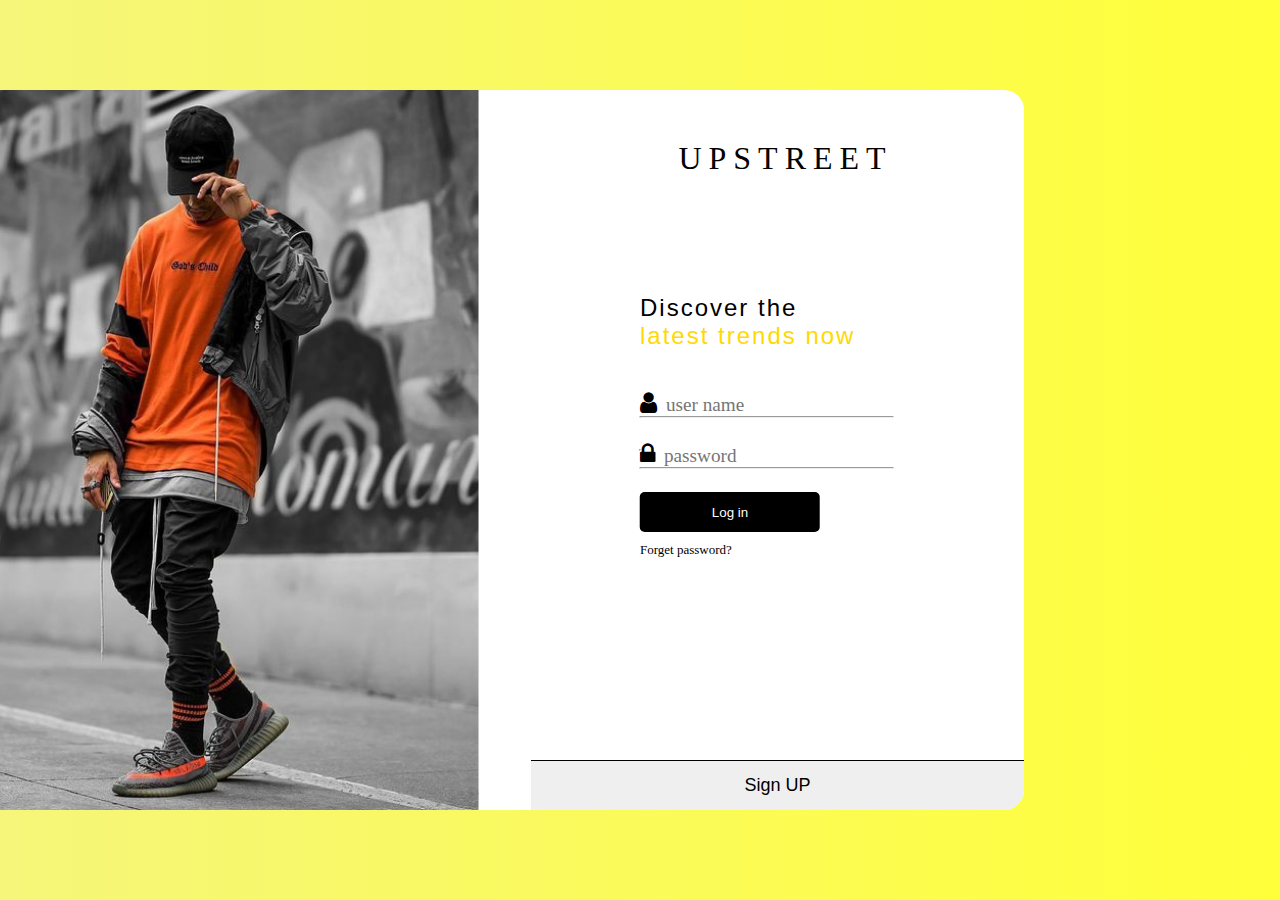
==== login.html @ 818ec59f "Add files via upload" ====
<!DOCTYPE html>
<html>
    <head>
        <title>
            Upstreet Login
        </title>
        <link rel="stylesheet" href="/login.css">
        <link rel="stylesheet" href="https://cdnjs.cloudflare.com/ajax/libs/font-awesome/4.7.0/css/font-awesome.min.css">
    </head>
    <body>
        <div class="par">
        <div class="m">
            <img src="/mi.jpg">
            <h4>UPSTREET</h4>
        <div class="for">
            <p>Discover the<br><p id="bt">latest trends now</p></p> 
        <form>
            <label for="user_name"><i class="fa fa-user" style="font-size:24px"></i></label>
            <input type="text"name="user_name" id="user_name" placeholder="user name">
            <hr><br>
            <label for="pass"><i class="fa fa-lock" style="font-size:24px"></i></label>
            <input type="password" name="pass" id="pass" placeholder="password">
            <hr><br> 
        </form>
        <a href="#"><button id="b1">Log in</button></a>
        <br>
        <a href="#" id="fgp">Forget password?</a>
       </div> 
       <hr> 
       <a href="/signup.html"><button id="b2">Sign UP</button>
        </div>
        </div>

    </body>
</html>
---- login.css ----
*{
    box-sizing: border-box;
    padding:0;
    margin:0;
    text-decoration:none ;
}
.par{
    height:100vh;
    background:linear-gradient(to right,rgba(241, 241, 59, 0.678),rgba(255, 255, 0, 0.774)),url(/mi.jpg) no-repeat left;
    display:flex;
    justify-content: center;
    align-items: center;

}
.par #bc{
    position: absolute;
    translate: -70%;

}
.m{
    position:absolute;
    background-color:white;
    height:80%;
    width: 60%;
    border-radius: 20px;
    display:flex;
    justify-content: center;
    align-items: center;
}
img{
    position: absolute;
    height:100%;
    translate:-78%;
    border-top-left-radius: 20px;
    border-bottom-left-radius: 20px;
}
h4{
    font-family:"Perpetua Titling MT";
    position:absolute;
    font-size: xx-large;
    font-weight: 100;
    letter-spacing: 7px;
    top:7%;
    left:55%;
}
.for p{
    position: relative;
    bottom: 40px;
    font-family:sans-serif;
    letter-spacing: 2px;
    font-size: x-large;
    font-weight: 70;
    

}

#bt{
    color:rgb(255, 217, 0);
}

.m .for{
    display: flex;
    flex-direction: column;
    justify-content: center;
    width:33%;
    height: 100%;
    position:absolute;
    translate:50% -45%;
    top:45%;

}
#b2{
    position:absolute;
    bottom: 0%;
    width:64.2%;
    border-bottom-right-radius: 20px;
    height:50px;
    left:35.8%;
    border:none;
    border-top: solid;
    border-width: 1px;
    font-size: large;
    cursor: pointer;
}
.for a{
    border-radius: 5x;
    width: 180px;
}
#b2:hover{
    background-color:rgb(255, 217, 0);
}
#b1{
    width: 100%;
    height:40px;
    background-color: black;
    color:white;
    border:none;
    border-radius: 5px;
    cursor: pointer;
}
form hr {
    margin-bottom:5px;   
}
form input{
    width:65%;
    font-family:  Times;
    font-size: larger;
    font-weight: 10;
    padding-left: 5px;
    border:none;
    outline: none;
}
#fgp{
    color:black;
    text-decoration: none;
    font-size: small;
    translate:  0% -50%;
}
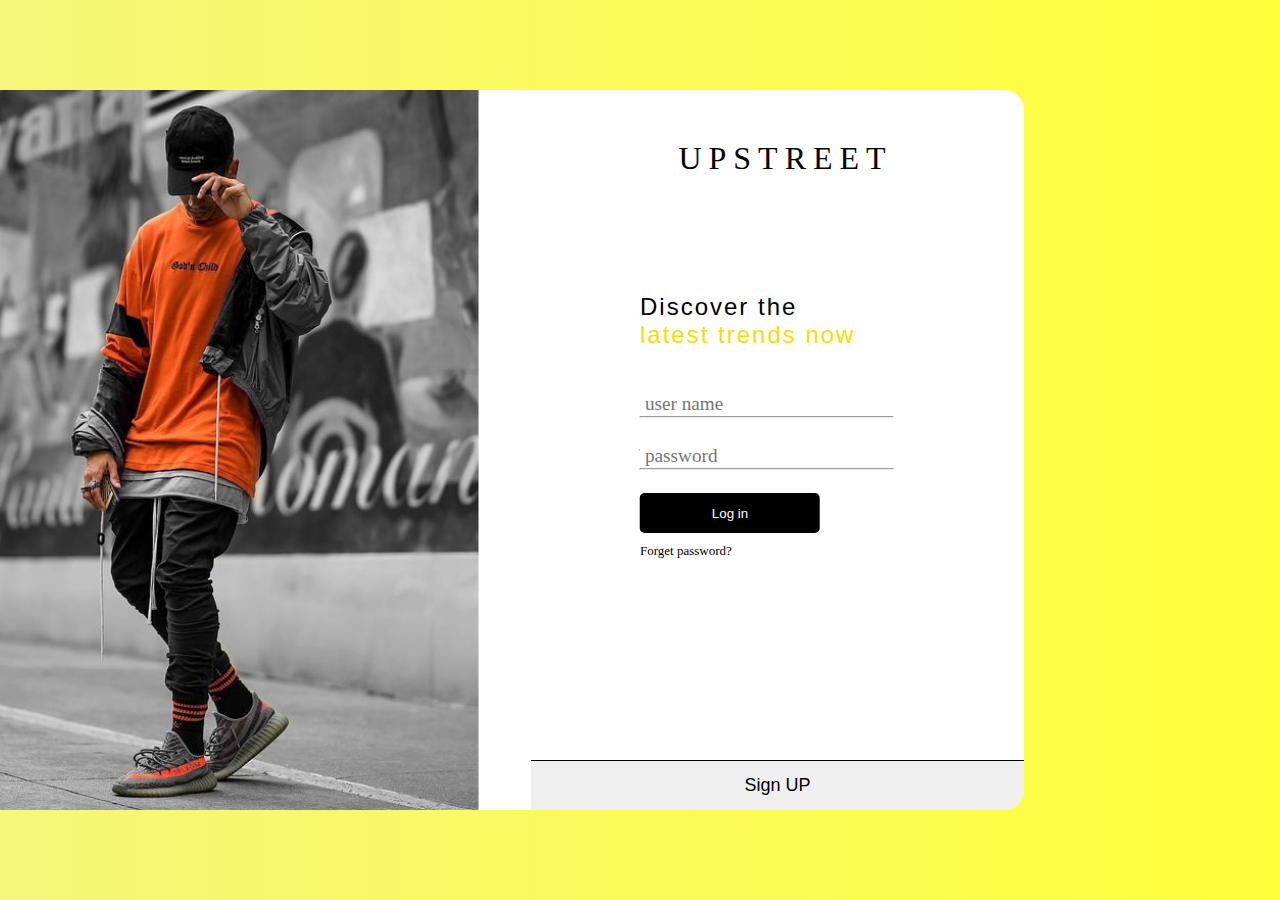
==== commit b66d8c4c: "Update login.html" ====
--- a/login.html
+++ b/login.html
@@ -4,8 +4,8 @@
         <title>
             Upstreet Login
         </title>
-        <link rel="stylesheet" href="/login.css">
-        <link rel="stylesheet" href="https://cdnjs.cloudflare.com/ajax/libs/font-awesome/4.7.0/css/font-awesome.min.css">
+        <link rel="stylesheet" href="styles/login.css">
+        <link rel="" href="https://cdnjs.cloudflare.com/ajax/libs/font-awesome/4.7.0/css/font-awesome.min.css">
     </head>
     <body>
         <div class="par">
@@ -32,4 +32,4 @@
         </div>
 
     </body>
-</html>+</html>
--- a/styles/login.css
+++ b/styles/login.css
@@ -0,0 +1,118 @@
+*{
+    box-sizing: border-box;
+    padding:0;
+    margin:0;
+    text-decoration:none ;
+}
+.par{
+    height:100vh;
+    background:linear-gradient(to right,rgba(241, 241, 59, 0.678),rgba(255, 255, 0, 0.774)),url(/mi.jpg) no-repeat left;
+    display:flex;
+    justify-content: center;
+    align-items: center;
+
+}
+.par #bc{
+    position: absolute;
+    translate: -70%;
+
+}
+.m{
+    position:absolute;
+    background-color:white;
+    height:80%;
+    width: 60%;
+    border-radius: 20px;
+    display:flex;
+    justify-content: center;
+    align-items: center;
+}
+img{
+    position: absolute;
+    height:100%;
+    translate:-78%;
+    border-top-left-radius: 20px;
+    border-bottom-left-radius: 20px;
+}
+h4{
+    font-family:"Perpetua Titling MT";
+    position:absolute;
+    font-size: xx-large;
+    font-weight: 100;
+    letter-spacing: 7px;
+    top:7%;
+    left:55%;
+}
+.for p{
+    position: relative;
+    bottom: 40px;
+    font-family:sans-serif;
+    letter-spacing: 2px;
+    font-size: x-large;
+    font-weight: 70;
+    
+
+}
+
+#bt{
+    color:rgb(255, 217, 0);
+}
+
+.m .for{
+    display: flex;
+    flex-direction: column;
+    justify-content: center;
+    width:33%;
+    height: 100%;
+    position:absolute;
+    translate:50% -45%;
+    top:45%;
+
+}
+#b2{
+    position:absolute;
+    bottom: 0%;
+    width:64.2%;
+    border-bottom-right-radius: 20px;
+    height:50px;
+    left:35.8%;
+    border:none;
+    border-top: solid;
+    border-width: 1px;
+    font-size: large;
+    cursor: pointer;
+}
+.for a{
+    border-radius: 5x;
+    width: 180px;
+}
+#b2:hover{
+    background-color:rgb(255, 217, 0);
+}
+#b1{
+    width: 100%;
+    height:40px;
+    background-color: black;
+    color:white;
+    border:none;
+    border-radius: 5px;
+    cursor: pointer;
+}
+form hr {
+    margin-bottom:5px;   
+}
+form input{
+    width:65%;
+    font-family:  Times;
+    font-size: larger;
+    font-weight: 10;
+    padding-left: 5px;
+    border:none;
+    outline: none;
+}
+#fgp{
+    color:black;
+    text-decoration: none;
+    font-size: small;
+    translate:  0% -50%;
+}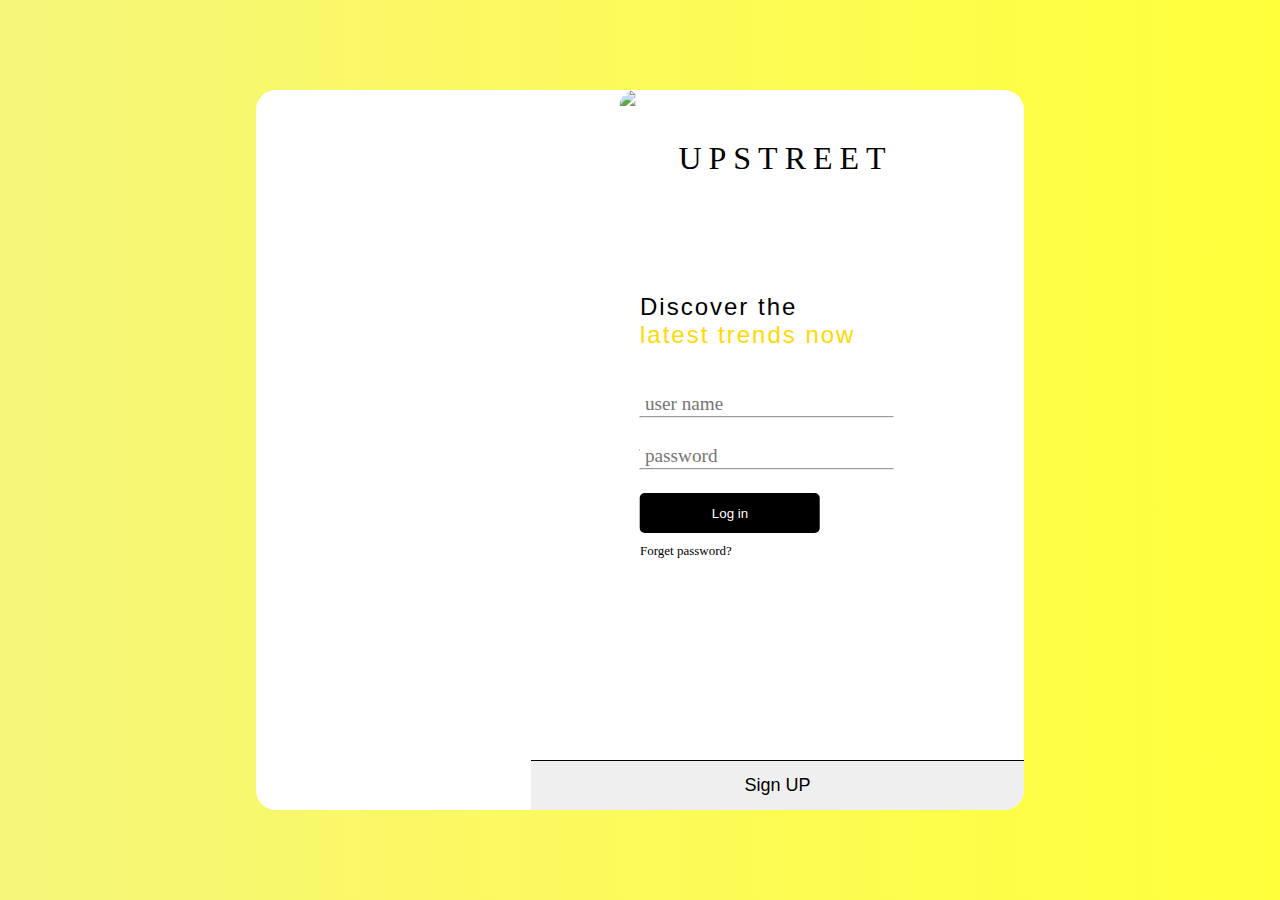
==== commit aef0c559: "Update login.html" ====
--- a/login.html
+++ b/login.html
@@ -10,7 +10,7 @@
     <body>
         <div class="par">
         <div class="m">
-            <img src="/mi.jpg">
+            <img src="mi.jpeg">
             <h4>UPSTREET</h4>
         <div class="for">
             <p>Discover the<br><p id="bt">latest trends now</p></p> 
@@ -27,7 +27,7 @@
         <a href="#" id="fgp">Forget password?</a>
        </div> 
        <hr> 
-       <a href="/signup.html"><button id="b2">Sign UP</button>
+       <a href="signup.html"><button id="b2">Sign UP</button>
         </div>
         </div>
 
--- a/styles/login.css
+++ b/styles/login.css
@@ -6,7 +6,7 @@
 }
 .par{
     height:100vh;
-    background:linear-gradient(to right,rgba(241, 241, 59, 0.678),rgba(255, 255, 0, 0.774)),url(/mi.jpg) no-repeat left;
+    background:linear-gradient(to right,rgba(241, 241, 59, 0.678),rgba(255, 255, 0, 0.774)),url(mi.jpg) no-repeat left;
     display:flex;
     justify-content: center;
     align-items: center;
@@ -115,4 +115,4 @@
     text-decoration: none;
     font-size: small;
     translate:  0% -50%;
-}+}
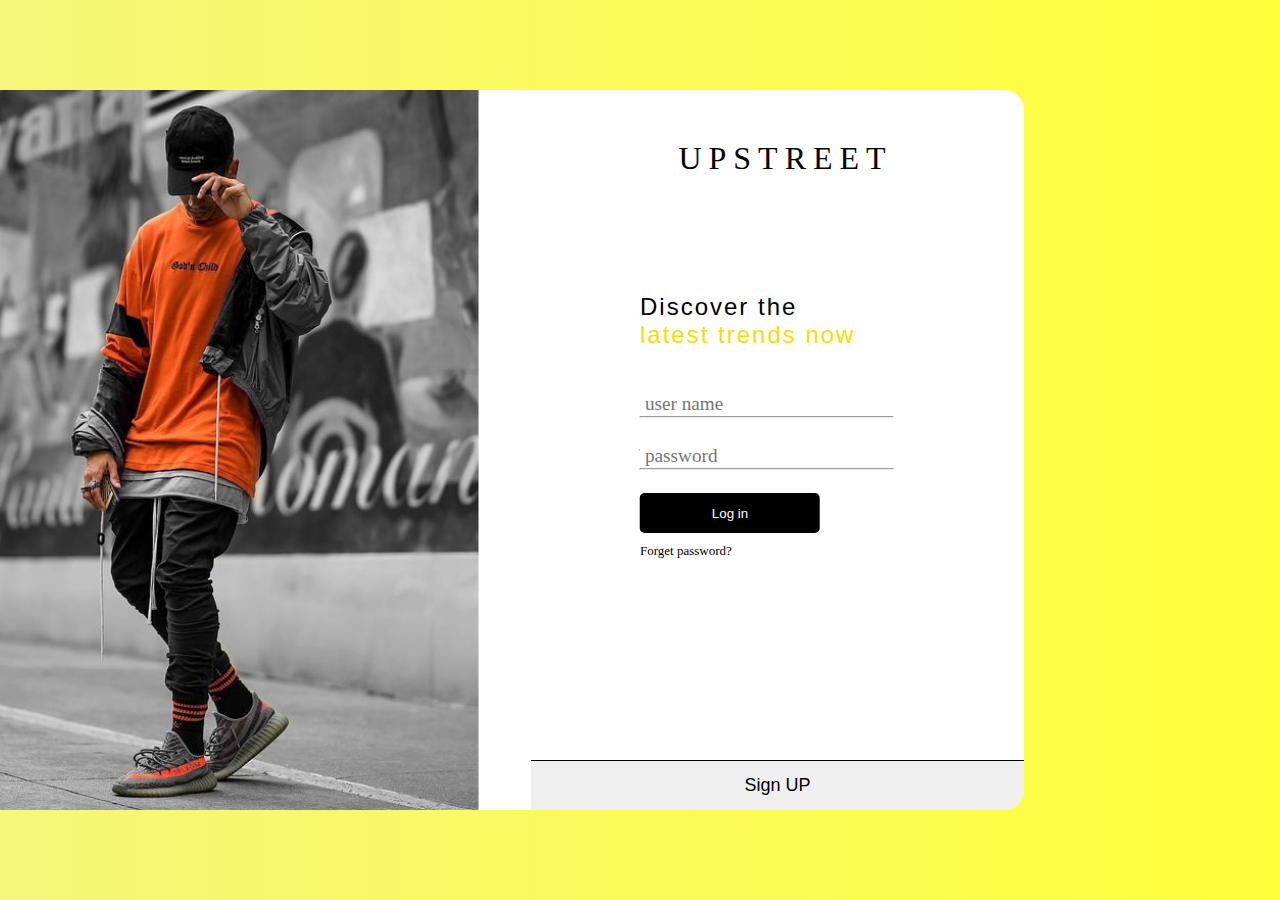
==== commit f4691c0f: "Update login.html" ====
--- a/login.html
+++ b/login.html
@@ -10,7 +10,7 @@
     <body>
         <div class="par">
         <div class="m">
-            <img src="mi.jpeg">
+            <img src="mi.jpg">
             <h4>UPSTREET</h4>
         <div class="for">
             <p>Discover the<br><p id="bt">latest trends now</p></p> 
--- a/styles/login.css
+++ b/styles/login.css
@@ -6,7 +6,7 @@
 }
 .par{
     height:100vh;
-    background:linear-gradient(to right,rgba(241, 241, 59, 0.678),rgba(255, 255, 0, 0.774)),url(mi.jpg) no-repeat left;
+    background:linear-gradient(to right,rgba(241, 241, 59, 0.678),rgba(255, 255, 0, 0.774)),url(mi.jpeg) no-repeat left;
     display:flex;
     justify-content: center;
     align-items: center;
